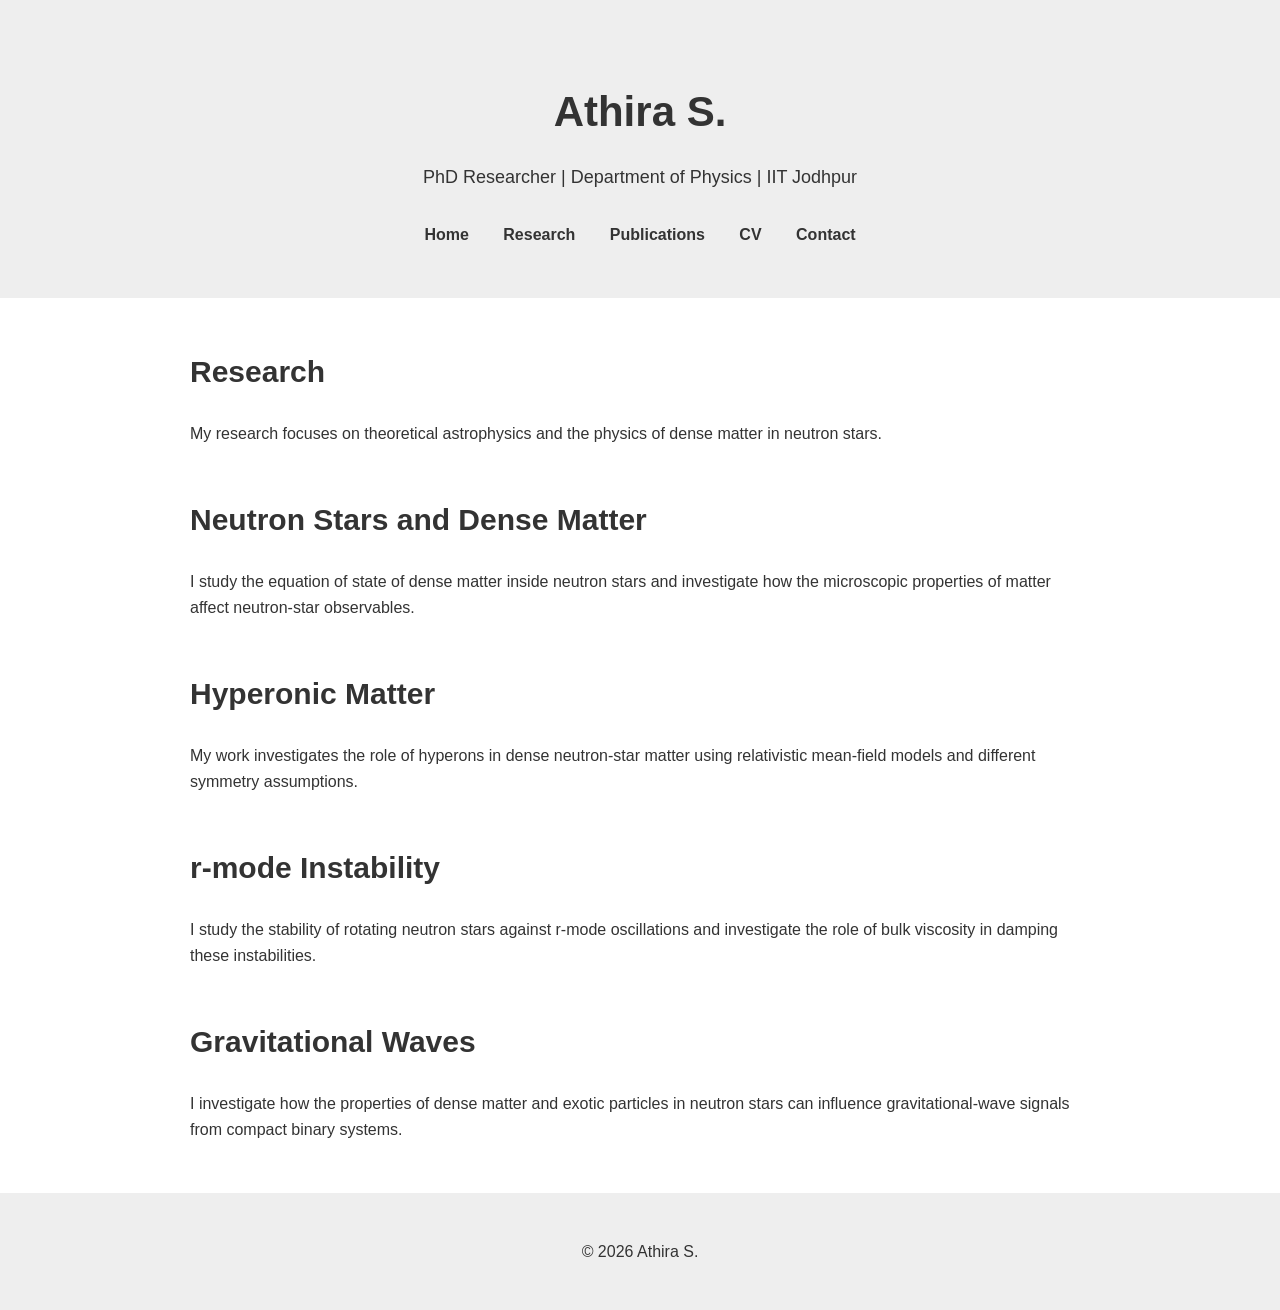
==== research.html @ 7fb45a57 "Upload website files" ====
<!DOCTYPE html>
<html>

<head>
    <title>Research | Athira S.</title>
    <link rel="stylesheet" href="style.css">
</head>

<body>

    <!-- Header -->

    <header>

        <h1>Athira S.</h1>

        <p>
            PhD Researcher | Department of Physics | IIT Jodhpur
        </p>

        <nav>
            <a href="index.html">Home</a>
            <a href="research.html">Research</a>
            <a href="publications.html">Publications</a>
            <a href="cv.html">CV</a>
            <a href="contact.html">Contact</a>
        </nav>

    </header>


    <!-- Research -->

    <section>

        <h2>Research</h2>

        <p>
            My research focuses on theoretical astrophysics and
            the physics of dense matter in neutron stars.
        </p>

    </section>


    <!-- Research Area 1 -->

    <section>

        <h2>Neutron Stars and Dense Matter</h2>

        <p>
            I study the equation of state of dense matter inside
            neutron stars and investigate how the microscopic
            properties of matter affect neutron-star observables.
        </p>

    </section>


    <!-- Research Area 2 -->

    <section>

        <h2>Hyperonic Matter</h2>

        <p>
            My work investigates the role of hyperons in dense
            neutron-star matter using relativistic mean-field
            models and different symmetry assumptions.
        </p>

    </section>


    <!-- Research Area 3 -->

    <section>

        <h2>r-mode Instability</h2>

        <p>
            I study the stability of rotating neutron stars against
            r-mode oscillations and investigate the role of bulk
            viscosity in damping these instabilities.
        </p>

    </section>


    <!-- Research Area 4 -->

    <section>

        <h2>Gravitational Waves</h2>

        <p>
            I investigate how the properties of dense matter and
            exotic particles in neutron stars can influence
            gravitational-wave signals from compact binary systems.
        </p>

    </section>


    <footer>

        <p>© 2026 Athira S.</p>

    </footer>

</body>

</html>
---- style.css ----
body {
    font-family: Arial, sans-serif;
    margin: 0;
    color: #333;
    line-height: 1.6;
}


/* Header */

header {
    text-align: center;
    padding: 50px 20px;
    background: #eeeeee;
}

header h1 {
    font-size: 42px;
    margin-bottom: 10px;
}

header p {
    font-size: 18px;
}


/* Navigation */

nav {
    margin-top: 30px;
}

nav a {
    margin: 0 15px;
    text-decoration: none;
    color: #333;
    font-weight: bold;
}


/* Sections */

section {
    max-width: 900px;
    margin: 50px auto;
    padding: 0 25px;
}

h2 {
    font-size: 30px;
}


/* Footer */

footer {
    text-align: center;
    padding: 30px;
    background: #eeeeee;
}
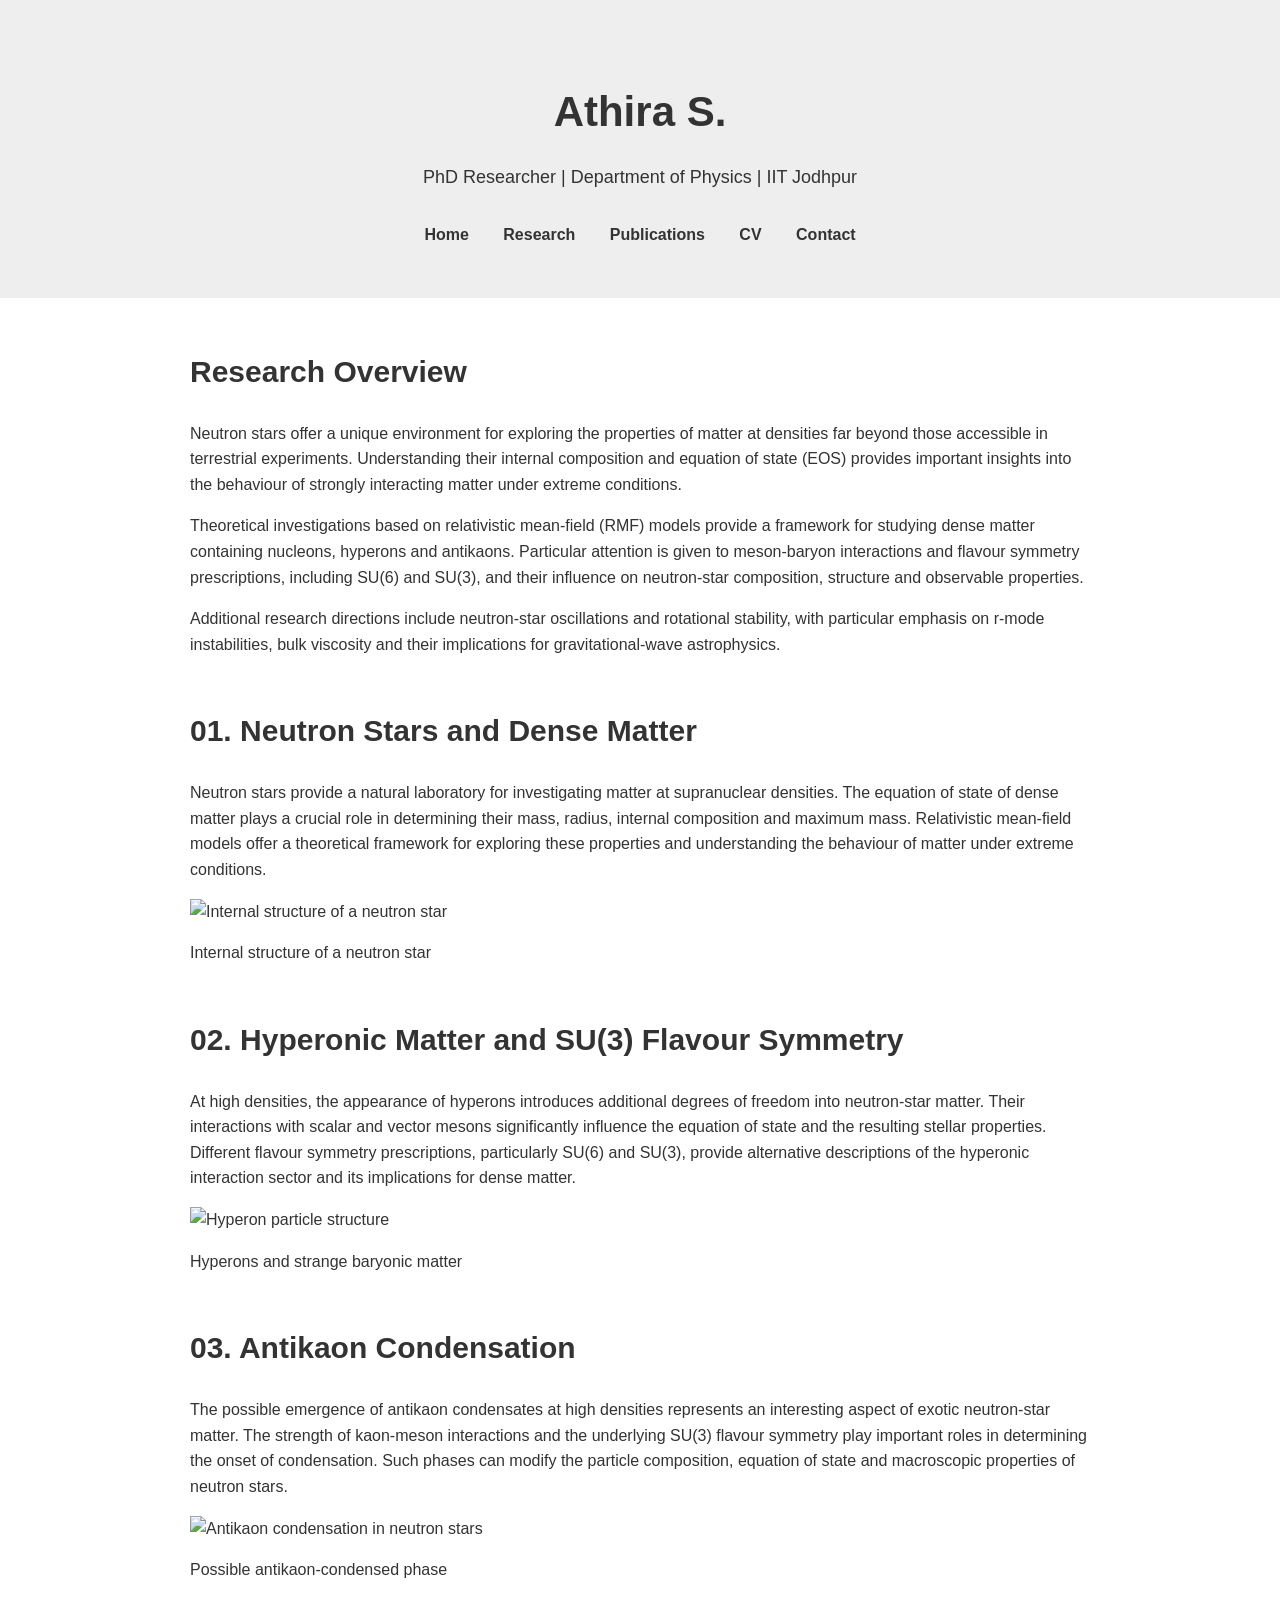
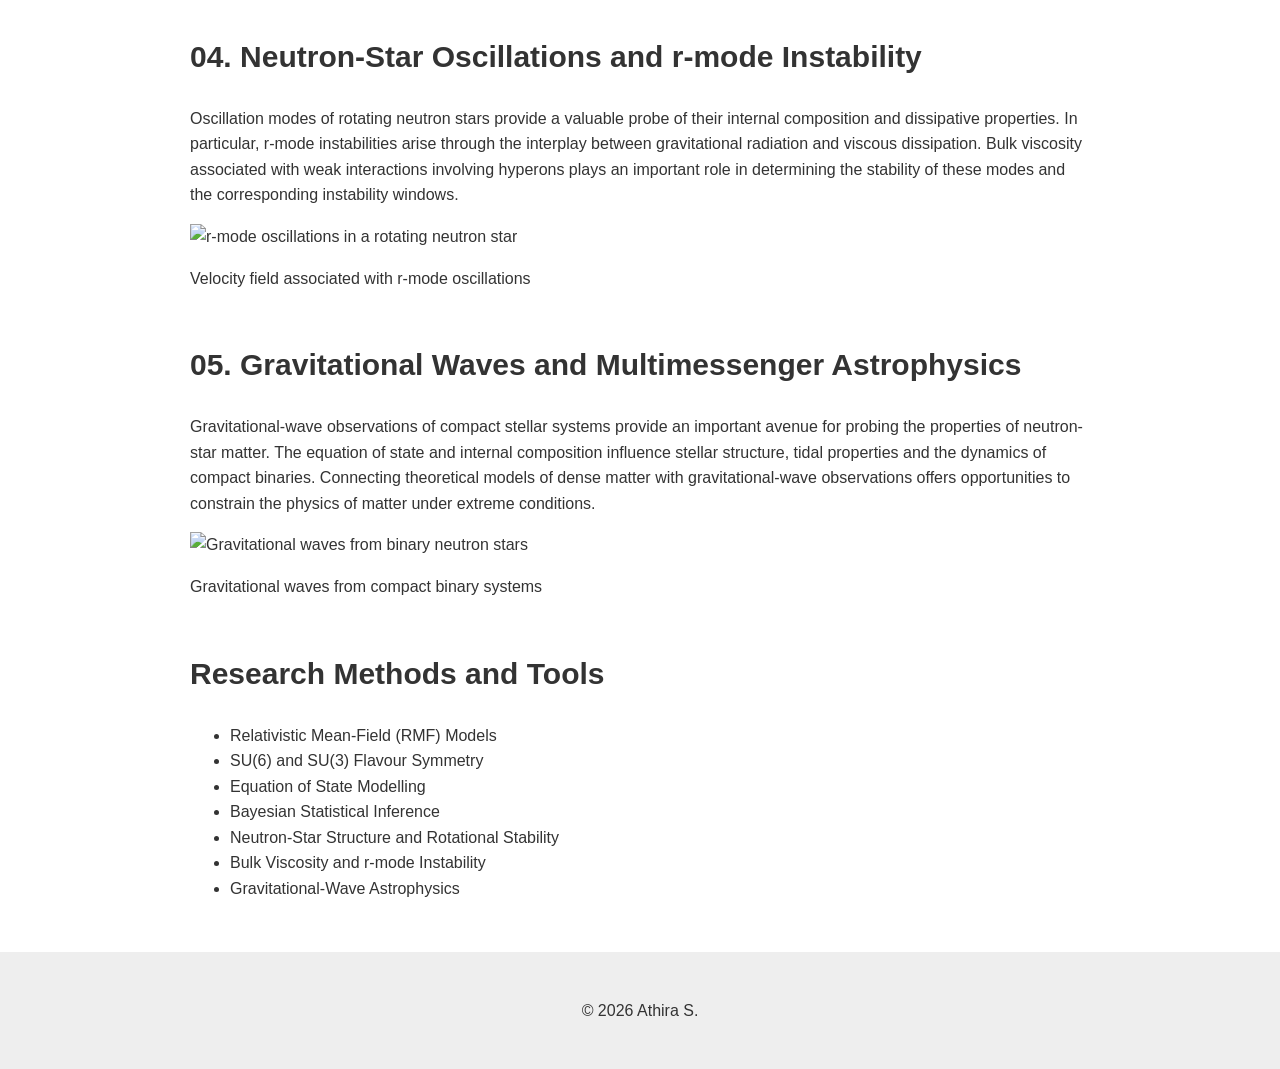
==== commit 8e4f3405: "Enhance research.html with detailed sections Updated research sections with detailed descriptions an" ====
--- a/research.html
+++ b/research.html
@@ -1,7 +1,10 @@
+
 <!DOCTYPE html>
-<html>
+<html lang="en">
 
 <head>
+    <meta charset="UTF-8">
+    <meta name="viewport" content="width=device-width, initial-scale=1.0">
     <title>Research | Athira S.</title>
     <link rel="stylesheet" href="style.css">
 </head>
@@ -29,79 +32,254 @@
     </header>
 
 
-    <!-- Research -->
+    <!-- Research Introduction -->
 
     <section>
 
-        <h2>Research</h2>
+        <h2>Research Overview</h2>
 
         <p>
-            My research focuses on theoretical astrophysics and
-            the physics of dense matter in neutron stars.
+            Neutron stars offer a unique environment for exploring
+            the properties of matter at densities far beyond those
+            accessible in terrestrial experiments. Understanding
+            their internal composition and equation of state (EOS)
+            provides important insights into the behaviour of
+            strongly interacting matter under extreme conditions.
         </p>
 
+        <p>
+            Theoretical investigations based on relativistic
+            mean-field (RMF) models provide a framework for studying
+            dense matter containing nucleons, hyperons and antikaons.
+            Particular attention is given to meson-baryon interactions
+            and flavour symmetry prescriptions, including SU(6)
+            and SU(3), and their influence on neutron-star composition,
+            structure and observable properties.
+        </p>
+
+        <p>
+            Additional research directions include neutron-star
+            oscillations and rotational stability, with particular
+            emphasis on r-mode instabilities, bulk viscosity and
+            their implications for gravitational-wave astrophysics.
+        </p>
+
     </section>
 
 
     <!-- Research Area 1 -->
 
-    <section>
-
-        <h2>Neutron Stars and Dense Matter</h2>
-
-        <p>
-            I study the equation of state of dense matter inside
-            neutron stars and investigate how the microscopic
-            properties of matter affect neutron-star observables.
-        </p>
+    <section class="research">
+
+        <div class="research-content">
+
+            <div class="research-text">
+
+                <h2>01. Neutron Stars and Dense Matter</h2>
+
+                <p>
+                    Neutron stars provide a natural laboratory for
+                    investigating matter at supranuclear densities.
+                    The equation of state of dense matter plays a
+                    crucial role in determining their mass, radius,
+                    internal composition and maximum mass.
+                    Relativistic mean-field models offer a theoretical
+                    framework for exploring these properties and
+                    understanding the behaviour of matter under
+                    extreme conditions.
+                </p>
+
+            </div>
+
+            <div class="research-image">
+
+                <img src="images/neutron-star.png"
+                     alt="Internal structure of a neutron star">
+
+                <p>Internal structure of a neutron star</p>
+
+            </div>
+
+        </div>
 
     </section>
 
 
     <!-- Research Area 2 -->
 
-    <section>
-
-        <h2>Hyperonic Matter</h2>
-
-        <p>
-            My work investigates the role of hyperons in dense
-            neutron-star matter using relativistic mean-field
-            models and different symmetry assumptions.
-        </p>
+    <section class="research alternate">
+
+        <div class="research-content">
+
+            <div class="research-text">
+
+                <h2>02. Hyperonic Matter and SU(3) Flavour Symmetry</h2>
+
+                <p>
+                    At high densities, the appearance of hyperons
+                    introduces additional degrees of freedom into
+                    neutron-star matter. Their interactions with
+                    scalar and vector mesons significantly influence
+                    the equation of state and the resulting stellar
+                    properties. Different flavour symmetry
+                    prescriptions, particularly SU(6) and SU(3),
+                    provide alternative descriptions of the
+                    hyperonic interaction sector and its implications
+                    for dense matter.
+                </p>
+
+            </div>
+
+            <div class="research-image">
+
+                <img src="images/hyperons.png"
+                     alt="Hyperon particle structure">
+
+                <p>Hyperons and strange baryonic matter</p>
+
+            </div>
+
+        </div>
 
     </section>
 
 
     <!-- Research Area 3 -->
 
-    <section>
-
-        <h2>r-mode Instability</h2>
-
-        <p>
-            I study the stability of rotating neutron stars against
-            r-mode oscillations and investigate the role of bulk
-            viscosity in damping these instabilities.
-        </p>
+    <section class="research">
+
+        <div class="research-content">
+
+            <div class="research-text">
+
+                <h2>03. Antikaon Condensation</h2>
+
+                <p>
+                    The possible emergence of antikaon condensates
+                    at high densities represents an interesting
+                    aspect of exotic neutron-star matter. The
+                    strength of kaon-meson interactions and the
+                    underlying SU(3) flavour symmetry play important
+                    roles in determining the onset of condensation.
+                    Such phases can modify the particle composition,
+                    equation of state and macroscopic properties
+                    of neutron stars.
+                </p>
+
+            </div>
+
+            <div class="research-image">
+
+                <img src="images/antikaon.png"
+                     alt="Antikaon condensation in neutron stars">
+
+                <p>Possible antikaon-condensed phase</p>
+
+            </div>
+
+        </div>
 
     </section>
 
 
     <!-- Research Area 4 -->
 
-    <section>
-
-        <h2>Gravitational Waves</h2>
-
-        <p>
-            I investigate how the properties of dense matter and
-            exotic particles in neutron stars can influence
-            gravitational-wave signals from compact binary systems.
-        </p>
-
-    </section>
-
+    <section class="research alternate">
+
+        <div class="research-content">
+
+            <div class="research-text">
+
+                <h2>04. Neutron-Star Oscillations and r-mode Instability</h2>
+
+                <p>
+                    Oscillation modes of rotating neutron stars
+                    provide a valuable probe of their internal
+                    composition and dissipative properties.
+                    In particular, r-mode instabilities arise
+                    through the interplay between gravitational
+                    radiation and viscous dissipation. Bulk
+                    viscosity associated with weak interactions
+                    involving hyperons plays an important role
+                    in determining the stability of these modes
+                    and the corresponding instability windows.
+                </p>
+
+            </div>
+
+            <div class="research-image">
+
+                <img src="images/rmode.png"
+                     alt="r-mode oscillations in a rotating neutron star">
+
+                <p>Velocity field associated with r-mode oscillations</p>
+
+            </div>
+
+        </div>
+
+    </section>
+
+
+    <!-- Research Area 5 -->
+
+    <section class="research">
+
+        <div class="research-content">
+
+            <div class="research-text">
+
+                <h2>05. Gravitational Waves and Multimessenger Astrophysics</h2>
+
+                <p>
+                    Gravitational-wave observations of compact
+                    stellar systems provide an important avenue
+                    for probing the properties of neutron-star
+                    matter. The equation of state and internal
+                    composition influence stellar structure,
+                    tidal properties and the dynamics of compact
+                    binaries. Connecting theoretical models of
+                    dense matter with gravitational-wave
+                    observations offers opportunities to constrain
+                    the physics of matter under extreme conditions.
+                </p>
+
+            </div>
+
+            <div class="research-image">
+
+                <img src="images/gravitational-waves.png"
+                     alt="Gravitational waves from binary neutron stars">
+
+                <p>Gravitational waves from compact binary systems</p>
+
+            </div>
+
+        </div>
+
+    </section>
+
+
+    <!-- Research Methods -->
+
+    <section class="research-tools">
+
+        <h2>Research Methods and Tools</h2>
+
+        <ul>
+            <li>Relativistic Mean-Field (RMF) Models</li>
+            <li>SU(6) and SU(3) Flavour Symmetry</li>
+            <li>Equation of State Modelling</li>
+            <li>Bayesian Statistical Inference</li>
+            <li>Neutron-Star Structure and Rotational Stability</li>
+            <li>Bulk Viscosity and r-mode Instability</li>
+            <li>Gravitational-Wave Astrophysics</li>
+        </ul>
+
+    </section>
+
+
+    <!-- Footer -->
 
     <footer>
 
@@ -109,6 +287,35 @@
 
     </footer>
 
+<script>
+
+    const revealElements = document.querySelectorAll(
+        'section, .research-content, footer'
+    );
+
+    revealElements.forEach(element => {
+        element.classList.add('reveal');
+    });
+
+    const observer = new IntersectionObserver((entries) => {
+
+        entries.forEach(entry => {
+
+            if (entry.isIntersecting) {
+                entry.target.classList.add('active');
+                observer.unobserve(entry.target);
+            }
+
+        });
+
+    }, {
+        threshold: 0.15
+    });
+
+    revealElements.forEach(element => {
+        observer.observe(element);
+    });
+
+</script>
 </body>
-
 </html>
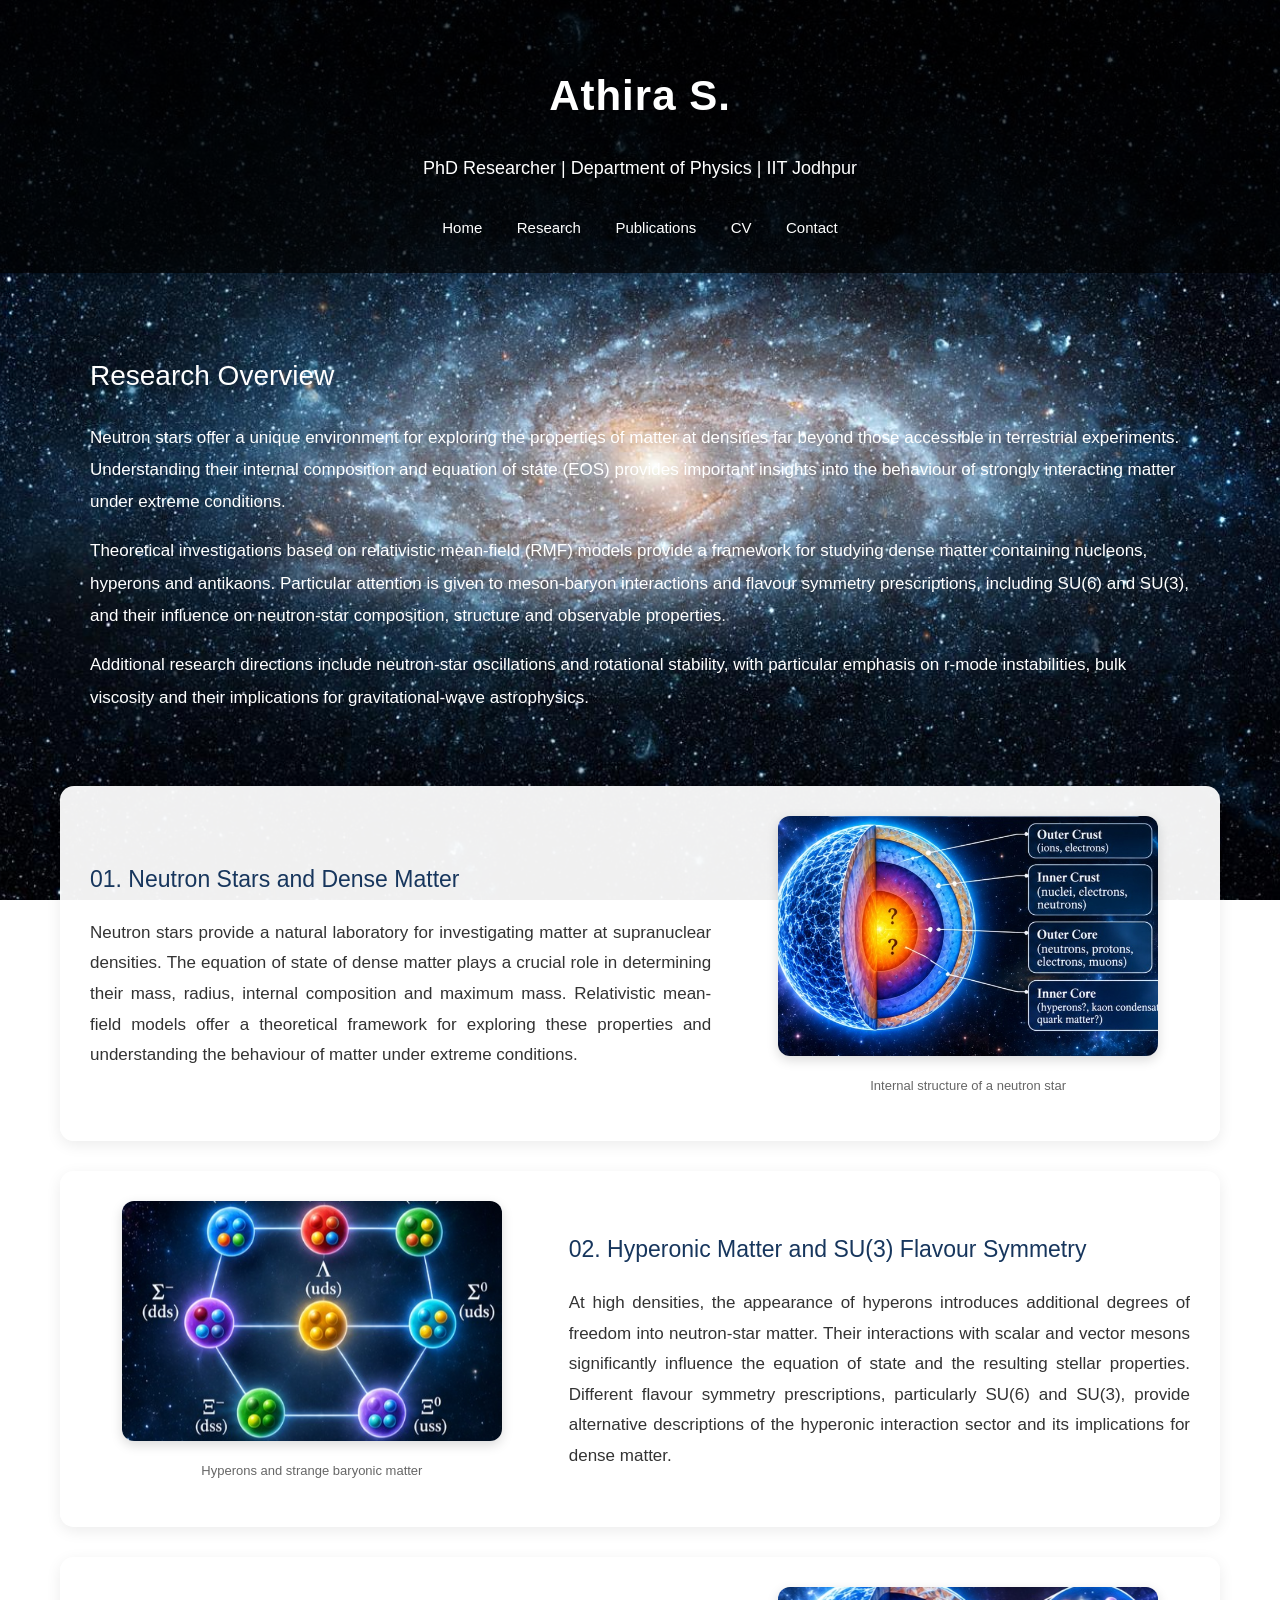
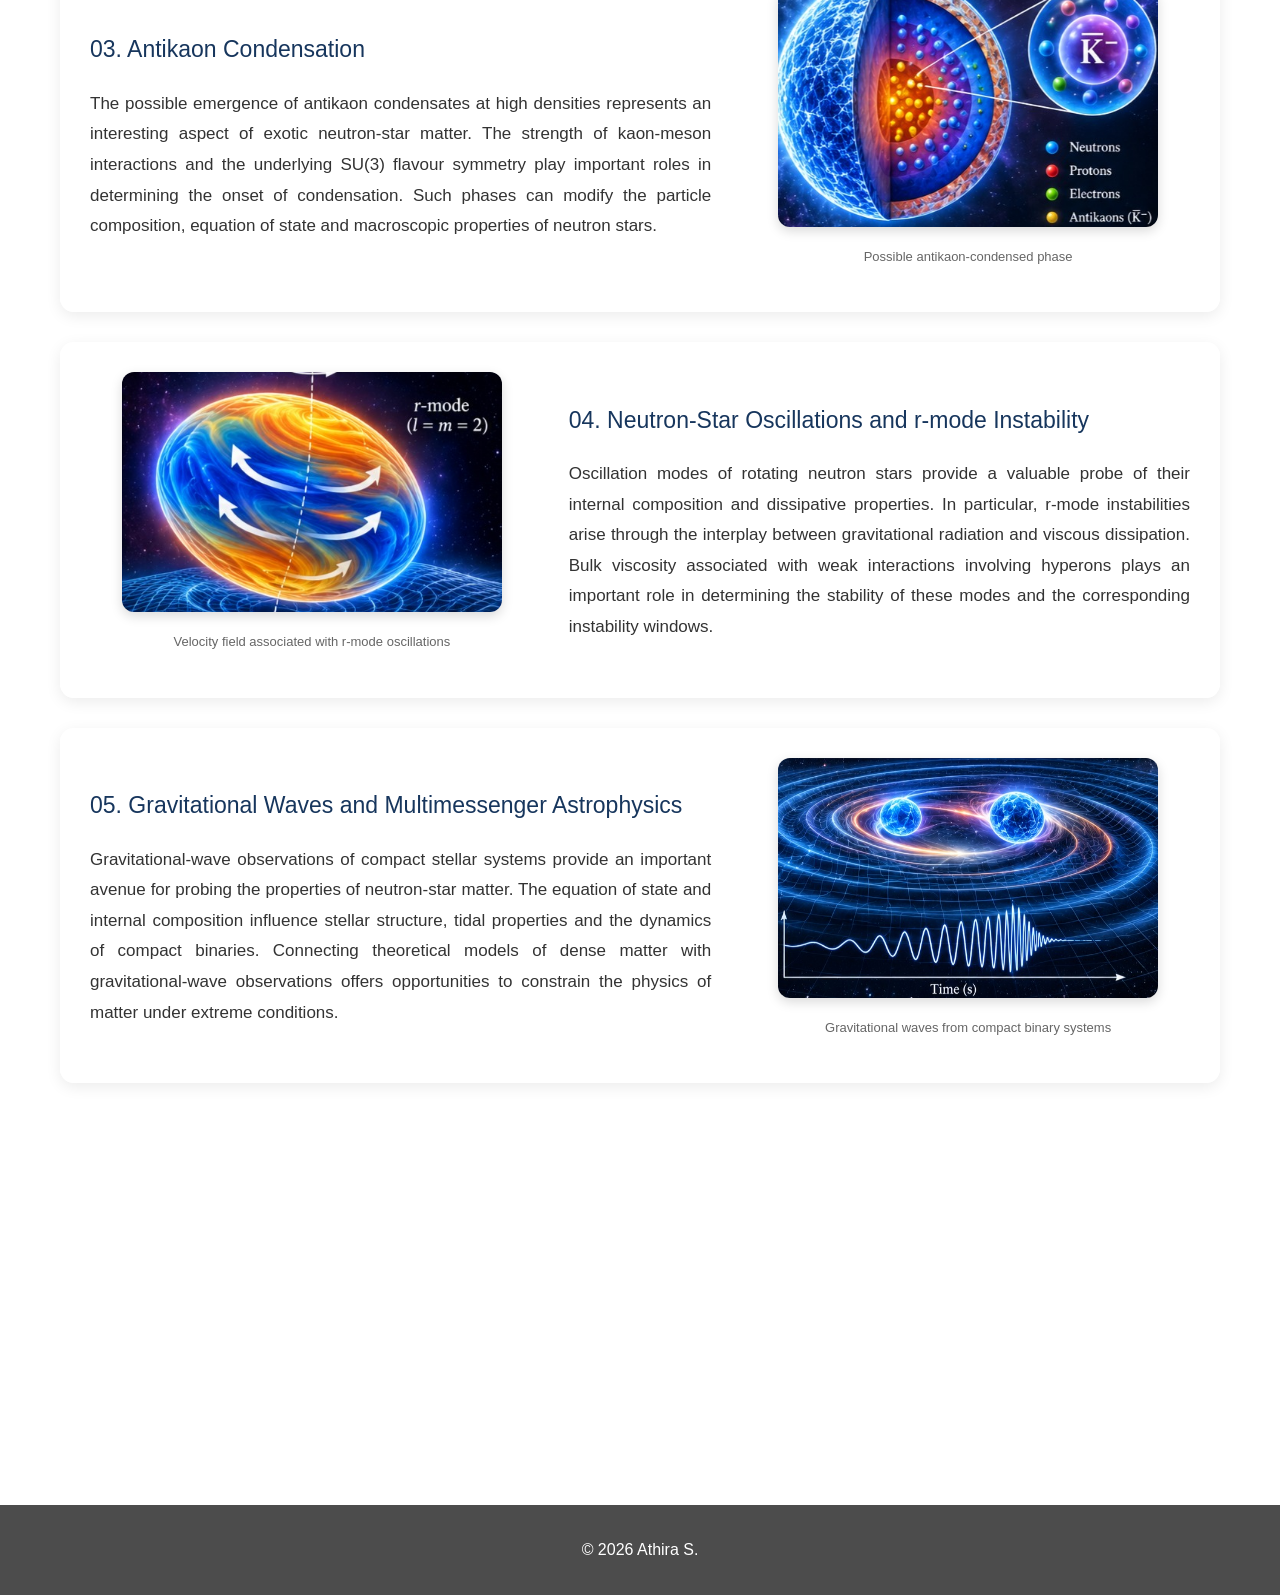
==== commit 117fdc67: "Update research.html" ====
--- a/research.html
+++ b/research.html
@@ -93,7 +93,7 @@
 
             <div class="research-image">
 
-                <img src="images/neutron-star.png"
+                <img src="neutron-star.png"
                      alt="Internal structure of a neutron star">
 
                 <p>Internal structure of a neutron star</p>
@@ -132,7 +132,7 @@
 
             <div class="research-image">
 
-                <img src="images/hyperons.png"
+                <img src="hyperons.png"
                      alt="Hyperon particle structure">
 
                 <p>Hyperons and strange baryonic matter</p>
@@ -170,7 +170,7 @@
 
             <div class="research-image">
 
-                <img src="images/antikaon.png"
+                <img src="antikaon.png"
                      alt="Antikaon condensation in neutron stars">
 
                 <p>Possible antikaon-condensed phase</p>
@@ -209,7 +209,7 @@
 
             <div class="research-image">
 
-                <img src="images/rmode.png"
+                <img src="rmode.png"
                      alt="r-mode oscillations in a rotating neutron star">
 
                 <p>Velocity field associated with r-mode oscillations</p>
@@ -248,7 +248,7 @@
 
             <div class="research-image">
 
-                <img src="images/gravitational-waves.png"
+                <img src="gravitational-waves.png"
                      alt="Gravitational waves from binary neutron stars">
 
                 <p>Gravitational waves from compact binary systems</p>
--- a/style.css
+++ b/style.css
@@ -1,26 +1,42 @@
+
+/* General Page Styling */
+
 body {
-    font-family: Arial, sans-serif;
+    font-family: 'Lato', sans-serif;
     margin: 0;
-    color: #333;
-    line-height: 1.6;
+    color: white;
+    line-height: 1.8;
+
+    background-image: url("background.jpg");
+    background-size: cover;
+    background-position: center;
+    background-repeat: no-repeat;
+    background-attachment: fixed;
 }
 
 
 /* Header */
 
 header {
-    text-align: center;
-    padding: 50px 20px;
-    background: #eeeeee;
+    background: rgba(0, 0, 0, 0.7);
+    color: white;
+    text-align: center;
+    padding: 30px;
 }
 
 header h1 {
+    font-family: 'Poppins', sans-serif;
     font-size: 42px;
+    font-weight: 600;
+    letter-spacing: 1px;
     margin-bottom: 10px;
+    color: white;
 }
 
 header p {
+    font-family: 'Lato', sans-serif;
     font-size: 18px;
+    color: white;
 }
 
 
@@ -28,33 +44,366 @@
 
 nav {
     margin-top: 30px;
+    color: white;
 }
 
 nav a {
-    margin: 0 15px;
+    font-family: 'Poppins', sans-serif;
+    color: white;
     text-decoration: none;
+    margin: 15px;
+    font-size: 15px;
+    transition: color 0.3s ease;
+}
+
+nav a:hover {
+    color: #d6bd91;
+}
+
+
+/* Sections */
+
+section {
+    max-width: 1100px;
+    margin: 30px auto;
+    padding: 25px;
+    color: white;
+}
+
+h2 {
+    font-family: 'Poppins', sans-serif;
+    font-size: 28px;
+    font-weight: 500;
+    color: white;
+    margin-bottom: 20px;
+}
+
+section p {
+    font-family: 'Lato', sans-serif;
+    font-size: 17px;
+    line-height: 1.9;
+}
+
+
+/* About Section */
+
+#about {
+    max-width: 950px;
+    text-align: justify;
+}
+
+
+/* Inspirational Quote */
+
+#quote {
+    max-width: 850px;
+    margin: 40px auto;
+    padding: 35px 30px;
+    text-align: center;
+
+    background: rgba(0, 0, 0, 0.45);
+    border-left: 3px solid #d6bd91;
+    border-radius: 5px;
+}
+
+.quote-text {
+    font-family: 'Cormorant Garamond', serif;
+    font-size: 32px;
+    font-style: italic;
+    font-weight: 500;
+    line-height: 1.5;
+    letter-spacing: 0.5px;
+    color: #f5e9d5;
+}
+
+.quote-author {
+    font-family: 'Poppins', sans-serif;
+    font-size: 14px;
+    letter-spacing: 1px;
+    color: #d6bd91;
+    margin-top: 15px;
+}
+
+
+/* Research Section */
+
+#research {
+    max-width: 950px;
+}
+
+#research li {
+    font-family: 'Lato', sans-serif;
+    font-size: 17px;
+    line-height: 2;
+}
+
+
+/* Contact Section */
+
+#contact {
+    text-align: center;
+}
+
+
+/* Footer */
+
+footer {
+    background: rgba(0, 0, 0, 0.7);
+    color: white;
+    text-align: center;
+    padding: 15px;
+    font-family: 'Lato', sans-serif;
+}
+
+
+/* Mobile Responsive Design */
+
+@media (max-width: 600px) {
+
+    header h1 {
+        font-size: 32px;
+    }
+
+    nav a {
+        display: inline-block;
+        margin: 8px;
+        font-size: 13px;
+    }
+
+    section {
+        margin: 15px;
+        padding: 15px;
+    }
+
+    .quote-text {
+        font-size: 24px;
+    }
+
+    #quote {
+        margin: 25px 15px;
+        padding: 25px 18px;
+    }
+}
+
+
+/* Research layout */
+
+.research {
+    background: rgba(255, 255, 255, 0.94);
+    max-width: 1100px;
+    margin: 30px auto;
+    padding: 30px;
+    border-radius: 14px;
+    box-shadow: 0 4px 15px rgba(0,0,0,0.08);
+}
+
+.research-content {
+    display: flex;
+    align-items: center;
+    gap: 35px;
+}
+
+.research-text {
+    flex: 1.4;
+}
+
+.research-text h2 {
+    color: #17365D;
+    font-size: 23px;
+    margin-bottom: 18px;
+}
+
+.research-text p {
+    line-height: 1.8;
+    text-align: justify;
     color: #333;
+}
+
+.research-image {
+    flex: 1;
+    text-align: center;
+}
+
+.research-image img {
+    width: 100%;
+    max-width: 380px;
+    height: 240px;
+    object-fit: cover;
+    border-radius: 12px;
+    box-shadow: 0 4px 12px rgba(0,0,0,0.15);
+}
+
+.research-image p {
+    font-size: 13px;
+    color: #666;
+    margin-top: 8px;
+}
+
+/* Mobile layout */
+
+@media (max-width: 700px) {
+    .research-content {
+        flex-direction: column;
+    }
+
+    .research-image img {
+        max-width: 100%;
+    }
+}
+.research.alternate .research-content {
+    flex-direction: row-reverse;
+}
+
+@media (max-width: 700px) {
+    .research.alternate .research-content {
+        flex-direction: column;
+    }
+}
+
+/* CV Page */
+
+.cv-section {
+    max-width: 1000px;
+    margin: 40px auto;
+    padding: 30px;
+    text-align: center;
+}
+
+.cv-section h2 {
+    color: white;
+}
+
+.cv-section p {
+    color: white;
+    margin-bottom: 25px;
+}
+
+/* Download Button */
+
+.cv-button {
+    display: inline-block;
+    background: #17365D;
+    color: white;
+    padding: 12px 25px;
+    border-radius: 6px;
+    text-decoration: none;
+    margin-bottom: 30px;
     font-weight: bold;
 }
 
-
-/* Sections */
-
-section {
-    max-width: 900px;
-    margin: 50px auto;
-    padding: 0 25px;
-}
-
-h2 {
-    font-size: 30px;
-}
-
-
-/* Footer */
-
-footer {
-    text-align: center;
-    padding: 30px;
-    background: #eeeeee;
-}
+.cv-button:hover {
+    background: #28578c;
+}
+
+/* PDF Viewer */
+
+.cv-viewer {
+    background: white;
+    padding: 10px;
+    border-radius: 10px;
+    box-shadow: 0 4px 15px rgba(0,0,0,0.2);
+}
+
+.cv-viewer iframe {
+    width: 100%;
+    height: 850px;
+    border: none;
+    border-radius: 5px;
+}
+
+@media (max-width: 700px) {
+    .cv-viewer iframe {
+        height: 600px;
+    }
+}
+#contact {
+    padding: 40px 20px;
+    text-align: center;
+}
+
+.contact-container {
+    max-width: 600px;
+    margin: auto;
+    background: rgba(0, 0, 0, 0.5);
+    padding: 25px;
+    border-radius: 10px;
+}
+
+.contact-container p {
+    margin: 12px 0;
+}
+
+.contact-container a {
+    color: #80d8ff;
+    text-decoration: none;
+}
+
+.contact-container a:hover {
+    text-decoration: underline;
+}
+
+
+/* Welcome Pop-up Overlay */
+
+.popup-overlay {
+    position: fixed;
+    top: 0;
+    left: 0;
+    width: 100%;
+    height: 100%;
+
+    background: rgba(0, 0, 0, 0.8);
+
+    display: flex;
+    justify-content: center;
+    align-items: center;
+
+    z-index: 1000;
+}
+/* Scroll Reveal Animation */
+
+.reveal {
+    opacity: 0;
+    transform: translateY(70px);
+    transition: opacity 1.2s ease, transform 1.2s ease;
+}
+
+.reveal.active {
+    opacity: 1;
+    transform: translateY(0);
+}
+@media (prefers-reduced-motion: reduce) {
+    .reveal {
+        opacity: 1;
+        transform: none;
+        transition: none;
+    }
+}
+
+.cv-section {
+    text-align: center;
+    padding: 40px 20px;
+    margin: 40px auto;
+}
+
+.cv-buttons {
+    display: flex;
+    justify-content: center;
+    gap: 15px;
+    margin-top: 20px;
+}
+
+.cv-btn {
+    display: inline-block;
+    padding: 12px 24px;
+    background: #1d3557;
+    color: white;
+    text-decoration: none;
+    border-radius: 6px;
+    transition: 0.3s;
+}
+
+.cv-btn:hover {
+    background: #457b9d;
+    transform: translateY(-3px);
+}
